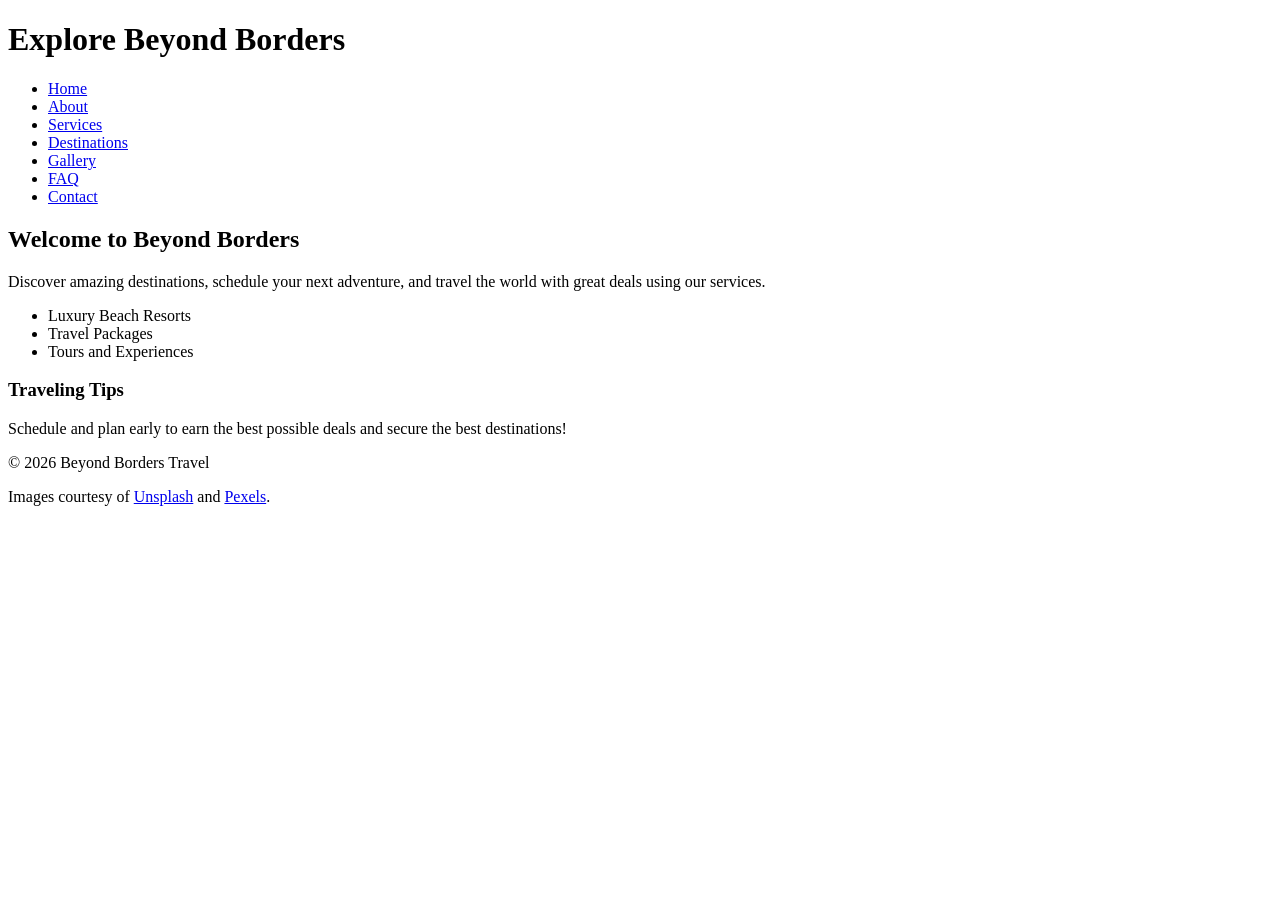
==== index.html @ 3f012196 "Update index.html" ====
<!DOCTYPE html>
<html lang="en">
<head>
  <meta charset="UTF-8">
  <title>Home - Explore the World</title>
</head>

<body>
  <header>
    <h1>Explore Beyond Borders</h1>
    <nav>
      <ul>
        <li><a href="index.html">Home</a></li>
        <li><a href="about.html">About</a></li>
        <li><a href="services.html">Services</a></li>
        <li><a href="destinations.html">Destinations</a></li>
        <li><a href="gallery.html">Gallery</a></li>
        <li><a href="faq.html">FAQ</a></li>
        <li><a href="contact.html">Contact</a></li>
      </ul>
    </nav>
  </header>

  <main>
    <section>
      <article>
        <h2>Welcome to Beyond Borders</h2>
        <p>Discover amazing destinations, schedule your next adventure, and travel the world with great deals using our services.</p>
        <ul>
          <li>Luxury Beach Resorts</li>
          <li>Travel Packages</li>
          <li>Tours and Experiences</li>
        </ul>
      </article>
    </section>

    <aside>
      <h3>Traveling Tips</h3>
      <p>Schedule and plan early to earn the best possible deals and secure the best destinations!</p>
    </aside>
  </main>

  <footer>
    <p>&copy; 2026 Beyond Borders Travel</p>
    <p>Images courtesy of 
    <a href="https://unsplash.com">Unsplash</a> and 
    <a href="https://www.pexels.com">Pexels</a>.</p>
  </footer>
</body>
</html>
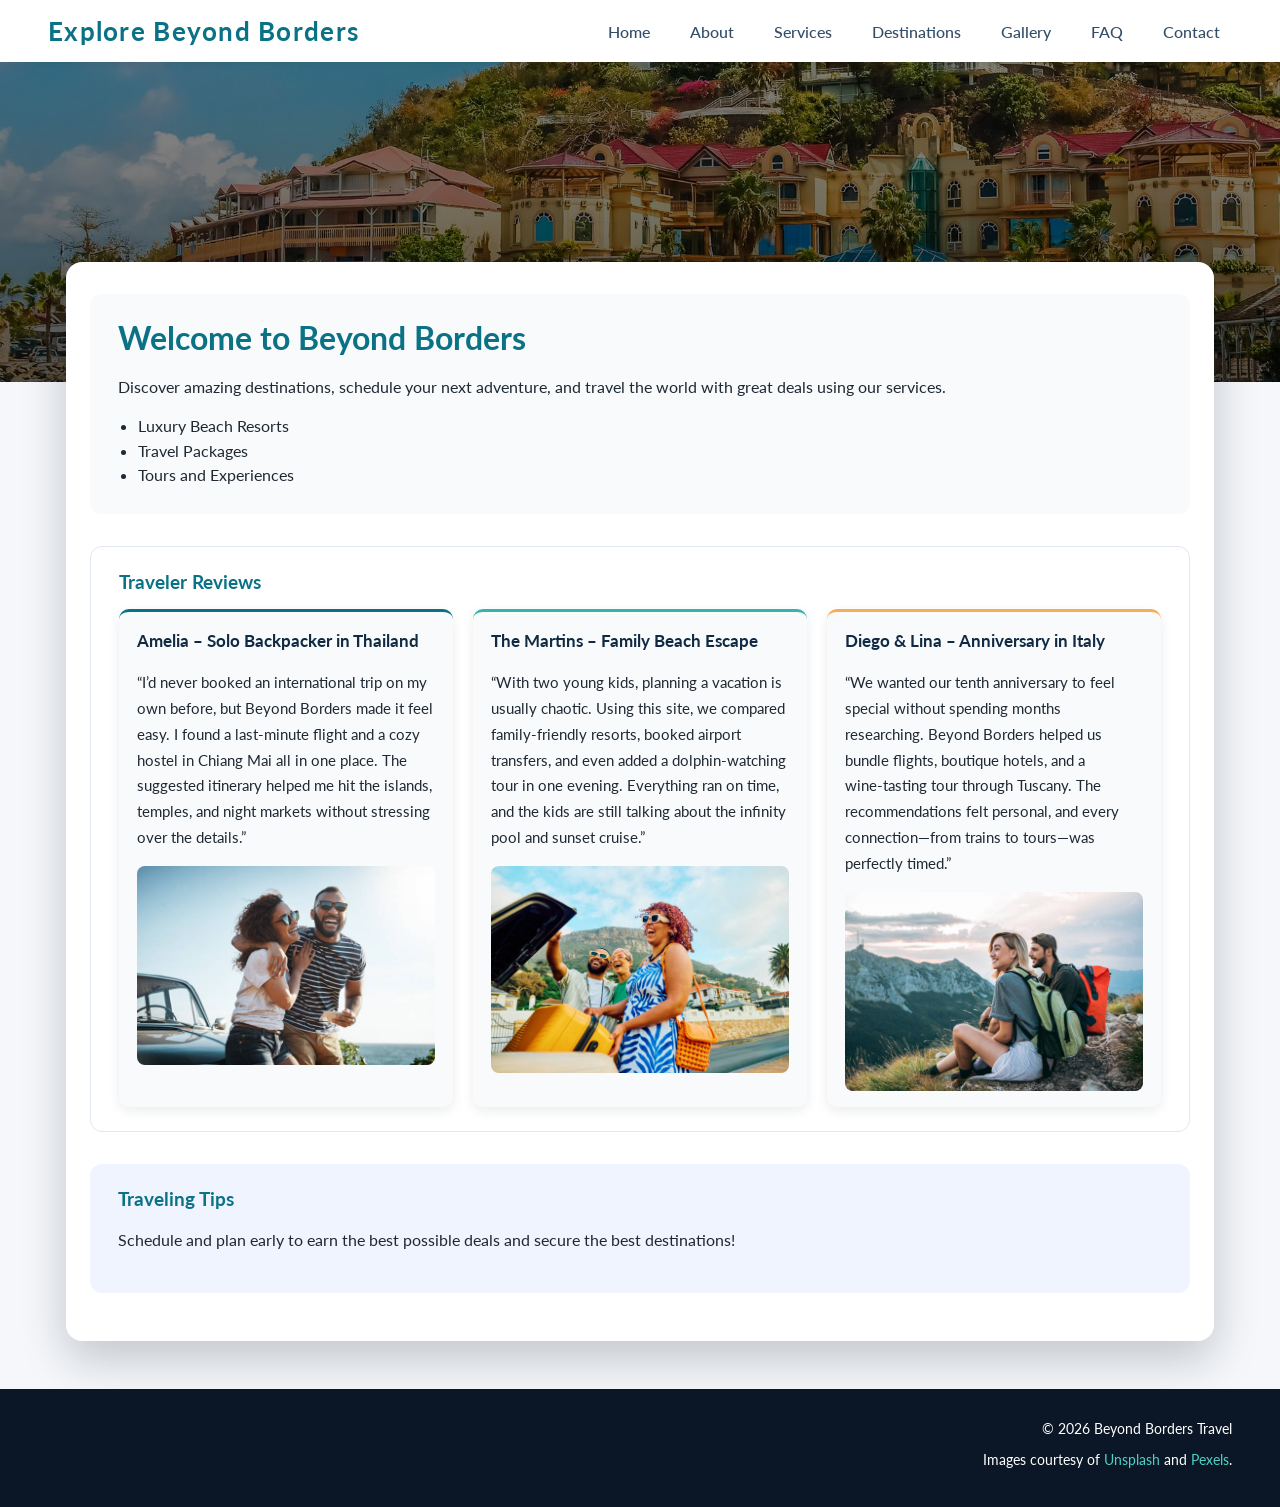
==== commit 63a27434: "Style home/about pages and add reviews Made-with: Cursor" ====
--- a/index.html
+++ b/index.html
@@ -3,6 +3,10 @@
 <head>
   <meta charset="UTF-8">
   <title>Home - Explore the World</title>
+  <link rel="preconnect" href="https://fonts.googleapis.com">
+  <link rel="preconnect" href="https://fonts.gstatic.com" crossorigin>
+  <link href="https://fonts.googleapis.com/css2?family=Lato:wght@300;400;700&display=swap" rel="stylesheet">
+  <link rel="stylesheet" href="index.css">
 </head>
 
 <body>
@@ -21,6 +25,8 @@
     </nav>
   </header>
 
+  <div class="hero-image"></div>
+
   <main>
     <section>
       <article>
@@ -32,6 +38,27 @@
           <li>Tours and Experiences</li>
         </ul>
       </article>
+    </section>
+
+    <section class="reviews">
+      <h3>Traveler Reviews</h3>
+      <div class="reviews-grid">
+        <article class="review-card goodreview1">
+          <h4>Amelia – Solo Backpacker in Thailand</h4>
+          <p>“I’d never booked an international trip on my own before, but Beyond Borders made it feel easy. I found a last-minute flight and a cozy hostel in Chiang Mai all in one place. The suggested itinerary helped me hit the islands, temples, and night markets without stressing over the details.”</p>
+          <img src="images/goodreview1.jpg" alt="Amelia enjoying her backpacking trip in Thailand">
+        </article>
+        <article class="review-card goodreview2">
+          <h4>The Martins – Family Beach Escape</h4>
+          <p>“With two young kids, planning a vacation is usually chaotic. Using this site, we compared family‑friendly resorts, booked airport transfers, and even added a dolphin‑watching tour in one evening. Everything ran on time, and the kids are still talking about the infinity pool and sunset cruise.”</p>
+          <img src="images/goodreview2.jpg" alt="The Martins family relaxing on a sunny beach resort">
+        </article>
+        <article class="review-card goodreview3">
+          <h4>Diego &amp; Lina – Anniversary in Italy</h4>
+          <p>“We wanted our tenth anniversary to feel special without spending months researching. Beyond Borders helped us bundle flights, boutique hotels, and a wine‑tasting tour through Tuscany. The recommendations felt personal, and every connection—from trains to tours—was perfectly timed.”</p>
+          <img src="images/goodreview3.jpg" alt="Diego and Lina celebrating their anniversary in Italy">
+        </article>
+      </div>
     </section>
 
     <aside>
--- a/index.css
+++ b/index.css
@@ -0,0 +1,176 @@
+body {
+    font-family: "Lato", sans-serif;
+    margin: 0;
+    background-color: #f5f7fa;
+    color: #1f2933;
+}
+
+header {
+    display: flex;
+    justify-content: space-between;
+    align-items: center;
+    padding: 1rem 3rem;
+    background: white;
+    box-shadow: 0 2px 8px rgba(0, 0, 0, 0.05);
+    position: sticky;
+    top: 0;
+    z-index: 10;
+}
+
+header h1 {
+    margin: 0;
+    font-size: 1.6rem;
+    letter-spacing: 0.05em;
+    color: #0b7285;
+}
+
+header nav ul {
+    list-style: none;
+    display: flex;
+    gap: 1rem;
+    margin: 0;
+    padding: 0;
+}
+
+header nav a {
+    text-decoration: none;
+    color: #334e68;
+    font-weight: 500;
+    padding: 0.35rem 0.75rem;
+    border-radius: 999px;
+    transition: background-color 0.2s ease, color 0.2s ease;
+}
+
+header nav a:hover {
+    background-color: #0b7285;
+    color: #ffffff;
+}
+
+.hero-image {
+    background-image:
+        linear-gradient(to bottom, rgba(0, 0, 0, 0.45), rgba(0, 0, 0, 0.65)),
+        url("images/background.jpg");
+    background-size: cover;
+    background-repeat: no-repeat;
+    background-position: center;
+    height: 320px;
+}
+
+main {
+    max-width: 1100px;
+    margin: -120px auto 3rem auto;
+    padding: 2rem 1.5rem 3rem 1.5rem;
+    background-color: #ffffff;
+    border-radius: 16px;
+    box-shadow: 0 18px 45px rgba(15, 23, 42, 0.22);
+}
+
+main h2 {
+    font-size: 2rem;
+    margin-top: 0;
+    margin-bottom: 0.75rem;
+    color: #0b7285;
+}
+
+main p {
+    line-height: 1.7;
+}
+
+section {
+    margin-bottom: 2rem;
+    padding: 1.5rem 1.75rem;
+    border-radius: 12px;
+    background-color: #f8fafc;
+}
+
+.reviews {
+    background-color: #ffffff;
+    border: 1px solid #e1e7f0;
+}
+
+.reviews h3 {
+    margin-top: 0;
+    margin-bottom: 1rem;
+    color: #0b7285;
+}
+
+.reviews-grid {
+    display: grid;
+    grid-template-columns: repeat(3, minmax(0, 1fr));
+    gap: 1.25rem;
+}
+
+.review-card {
+    background-color: #f8fafc;
+    border-radius: 10px;
+    padding: 1rem 1.1rem;
+    font-size: 0.95rem;
+    line-height: 1.6;
+    box-shadow: 0 4px 12px rgba(15, 23, 42, 0.08);
+}
+
+.review-card h4 {
+    margin-top: 0;
+    margin-bottom: 0.5rem;
+    font-size: 1.05rem;
+    color: #102a43;
+}
+
+.goodreview1 {
+    border-top: 3px solid #0b7285;
+}
+
+.goodreview2 {
+    border-top: 3px solid #38b2ac;
+}
+
+.goodreview3 {
+    border-top: 3px solid #f6ad55;
+}
+
+.review-card img {
+    display: block;
+    width: 100%;
+    height: auto;
+    margin-top: 0.75rem;
+    border-radius: 8px;
+    object-fit: cover;
+}
+
+section ul {
+    margin: 0.25rem 0 0;
+    padding-left: 1.25rem;
+}
+
+section ul li {
+    margin-bottom: 0.35rem;
+}
+
+aside {
+    padding: 1.5rem 1.75rem;
+    border-radius: 12px;
+    background-color: #f0f4ff;
+}
+
+aside h3 {
+    margin-top: 0;
+    margin-bottom: 0.75rem;
+    color: #0b7285;
+}
+
+footer {
+    text-align: right;
+    padding: 1rem 3rem 1.5rem 3rem;
+    background-color: #0b1727;
+    color: white;
+    font-size: 0.9rem;
+}
+
+footer a {
+    color: #4fd1c5;
+    text-decoration: none;
+}
+
+footer a:hover {
+    text-decoration: underline;
+}
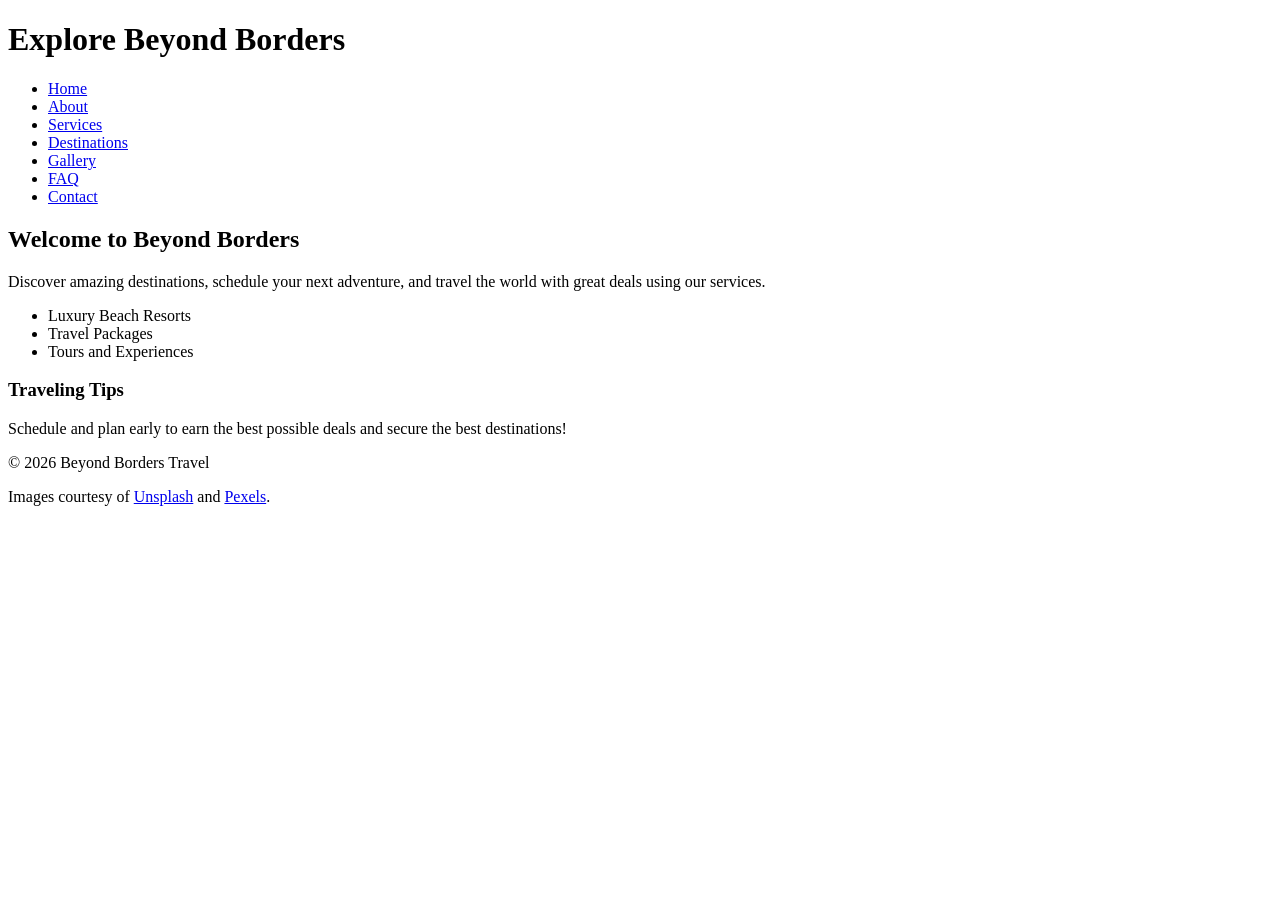
==== commit 2818ebde: "Revert "Style home/about pages and add reviews" This reverts commit 63a27434a97efc34bb5caef041b5740c" ====
--- a/index.html
+++ b/index.html
@@ -3,10 +3,6 @@
 <head>
   <meta charset="UTF-8">
   <title>Home - Explore the World</title>
-  <link rel="preconnect" href="https://fonts.googleapis.com">
-  <link rel="preconnect" href="https://fonts.gstatic.com" crossorigin>
-  <link href="https://fonts.googleapis.com/css2?family=Lato:wght@300;400;700&display=swap" rel="stylesheet">
-  <link rel="stylesheet" href="index.css">
 </head>
 
 <body>
@@ -25,8 +21,6 @@
     </nav>
   </header>
 
-  <div class="hero-image"></div>
-
   <main>
     <section>
       <article>
@@ -38,27 +32,6 @@
           <li>Tours and Experiences</li>
         </ul>
       </article>
-    </section>
-
-    <section class="reviews">
-      <h3>Traveler Reviews</h3>
-      <div class="reviews-grid">
-        <article class="review-card goodreview1">
-          <h4>Amelia – Solo Backpacker in Thailand</h4>
-          <p>“I’d never booked an international trip on my own before, but Beyond Borders made it feel easy. I found a last-minute flight and a cozy hostel in Chiang Mai all in one place. The suggested itinerary helped me hit the islands, temples, and night markets without stressing over the details.”</p>
-          <img src="images/goodreview1.jpg" alt="Amelia enjoying her backpacking trip in Thailand">
-        </article>
-        <article class="review-card goodreview2">
-          <h4>The Martins – Family Beach Escape</h4>
-          <p>“With two young kids, planning a vacation is usually chaotic. Using this site, we compared family‑friendly resorts, booked airport transfers, and even added a dolphin‑watching tour in one evening. Everything ran on time, and the kids are still talking about the infinity pool and sunset cruise.”</p>
-          <img src="images/goodreview2.jpg" alt="The Martins family relaxing on a sunny beach resort">
-        </article>
-        <article class="review-card goodreview3">
-          <h4>Diego &amp; Lina – Anniversary in Italy</h4>
-          <p>“We wanted our tenth anniversary to feel special without spending months researching. Beyond Borders helped us bundle flights, boutique hotels, and a wine‑tasting tour through Tuscany. The recommendations felt personal, and every connection—from trains to tours—was perfectly timed.”</p>
-          <img src="images/goodreview3.jpg" alt="Diego and Lina celebrating their anniversary in Italy">
-        </article>
-      </div>
     </section>
 
     <aside>
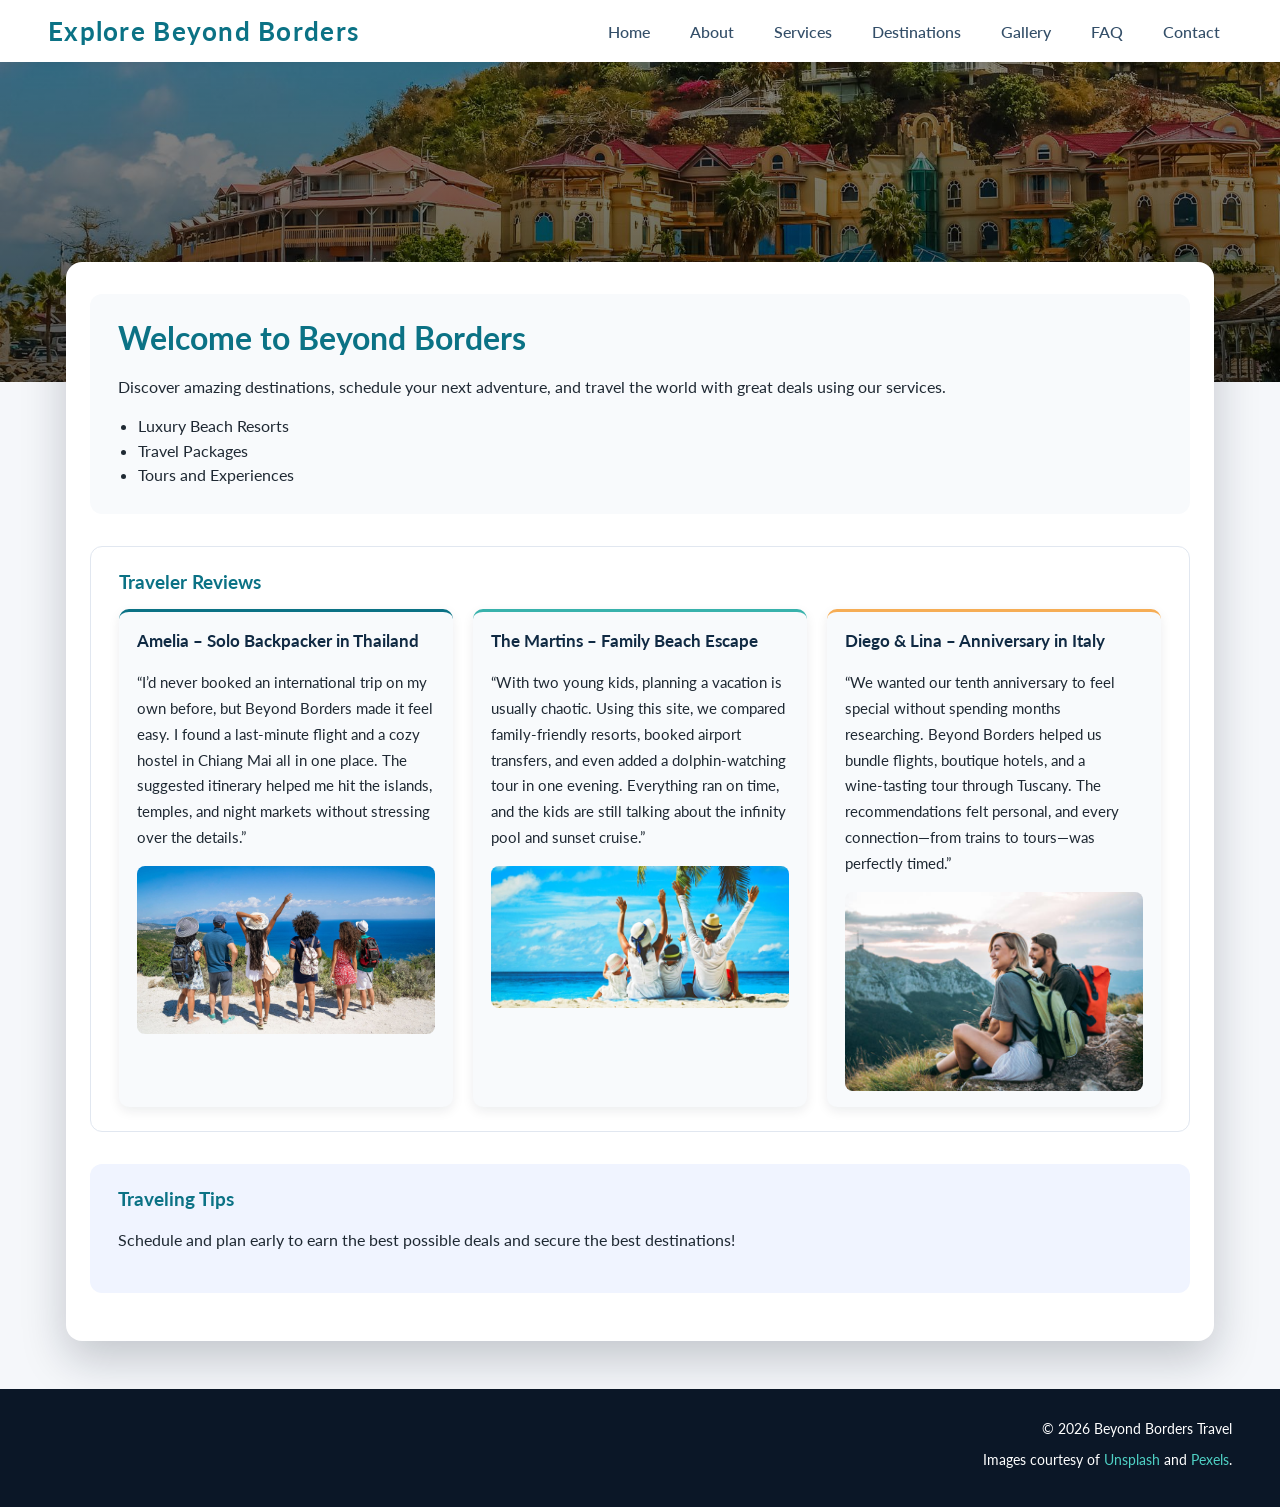
==== commit 6ca0119d: "Styling pages and added images" ====
--- a/index.html
+++ b/index.html
@@ -3,6 +3,10 @@
 <head>
   <meta charset="UTF-8">
   <title>Home - Explore the World</title>
+  <link rel="preconnect" href="https://fonts.googleapis.com">
+  <link rel="preconnect" href="https://fonts.gstatic.com" crossorigin>
+  <link href="https://fonts.googleapis.com/css2?family=Lato:wght@300;400;700&display=swap" rel="stylesheet">
+  <link rel="stylesheet" href="index.css">
 </head>
 
 <body>
@@ -21,6 +25,8 @@
     </nav>
   </header>
 
+  <div class="hero-image"></div>
+
   <main>
     <section>
       <article>
@@ -32,6 +38,27 @@
           <li>Tours and Experiences</li>
         </ul>
       </article>
+    </section>
+
+    <section class="reviews">
+      <h3>Traveler Reviews</h3>
+      <div class="reviews-grid">
+        <article class="review-card goodreview1">
+          <h4>Amelia – Solo Backpacker in Thailand</h4>
+          <p>“I’d never booked an international trip on my own before, but Beyond Borders made it feel easy. I found a last-minute flight and a cozy hostel in Chiang Mai all in one place. The suggested itinerary helped me hit the islands, temples, and night markets without stressing over the details.”</p>
+          <img src="images/goodreview1.jpg" alt="Amelia enjoying her backpacking trip in Thailand">
+        </article>
+        <article class="review-card goodreview2">
+          <h4>The Martins – Family Beach Escape</h4>
+          <p>“With two young kids, planning a vacation is usually chaotic. Using this site, we compared family‑friendly resorts, booked airport transfers, and even added a dolphin‑watching tour in one evening. Everything ran on time, and the kids are still talking about the infinity pool and sunset cruise.”</p>
+          <img src="images/goodreview2.jpg" alt="The Martins family relaxing on a sunny beach resort">
+        </article>
+        <article class="review-card goodreview3">
+          <h4>Diego &amp; Lina – Anniversary in Italy</h4>
+          <p>“We wanted our tenth anniversary to feel special without spending months researching. Beyond Borders helped us bundle flights, boutique hotels, and a wine‑tasting tour through Tuscany. The recommendations felt personal, and every connection—from trains to tours—was perfectly timed.”</p>
+          <img src="images/goodreview3.jpg" alt="Diego and Lina celebrating their anniversary in Italy">
+        </article>
+      </div>
     </section>
 
     <aside>
--- a/index.css
+++ b/index.css
@@ -0,0 +1,176 @@
+body {
+    font-family: "Lato", sans-serif;
+    margin: 0;
+    background-color: #f5f7fa;
+    color: #1f2933;
+}
+
+header {
+    display: flex;
+    justify-content: space-between;
+    align-items: center;
+    padding: 1rem 3rem;
+    background: white;
+    box-shadow: 0 2px 8px rgba(0, 0, 0, 0.05);
+    position: sticky;
+    top: 0;
+    z-index: 10;
+}
+
+header h1 {
+    margin: 0;
+    font-size: 1.6rem;
+    letter-spacing: 0.05em;
+    color: #0b7285;
+}
+
+header nav ul {
+    list-style: none;
+    display: flex;
+    gap: 1rem;
+    margin: 0;
+    padding: 0;
+}
+
+header nav a {
+    text-decoration: none;
+    color: #334e68;
+    font-weight: 500;
+    padding: 0.35rem 0.75rem;
+    border-radius: 999px;
+    transition: background-color 0.2s ease, color 0.2s ease;
+}
+
+header nav a:hover {
+    background-color: #0b7285;
+    color: #ffffff;
+}
+
+.hero-image {
+    background-image:
+        linear-gradient(to bottom, rgba(0, 0, 0, 0.45), rgba(0, 0, 0, 0.65)),
+        url("images/background.jpg");
+    background-size: cover;
+    background-repeat: no-repeat;
+    background-position: center;
+    height: 320px;
+}
+
+main {
+    max-width: 1100px;
+    margin: -120px auto 3rem auto;
+    padding: 2rem 1.5rem 3rem 1.5rem;
+    background-color: #ffffff;
+    border-radius: 16px;
+    box-shadow: 0 18px 45px rgba(15, 23, 42, 0.22);
+}
+
+main h2 {
+    font-size: 2rem;
+    margin-top: 0;
+    margin-bottom: 0.75rem;
+    color: #0b7285;
+}
+
+main p {
+    line-height: 1.7;
+}
+
+section {
+    margin-bottom: 2rem;
+    padding: 1.5rem 1.75rem;
+    border-radius: 12px;
+    background-color: #f8fafc;
+}
+
+.reviews {
+    background-color: #ffffff;
+    border: 1px solid #e1e7f0;
+}
+
+.reviews h3 {
+    margin-top: 0;
+    margin-bottom: 1rem;
+    color: #0b7285;
+}
+
+.reviews-grid {
+    display: grid;
+    grid-template-columns: repeat(3, minmax(0, 1fr));
+    gap: 1.25rem;
+}
+
+.review-card {
+    background-color: #f8fafc;
+    border-radius: 10px;
+    padding: 1rem 1.1rem;
+    font-size: 0.95rem;
+    line-height: 1.6;
+    box-shadow: 0 4px 12px rgba(15, 23, 42, 0.08);
+}
+
+.review-card h4 {
+    margin-top: 0;
+    margin-bottom: 0.5rem;
+    font-size: 1.05rem;
+    color: #102a43;
+}
+
+.goodreview1 {
+    border-top: 3px solid #0b7285;
+}
+
+.goodreview2 {
+    border-top: 3px solid #38b2ac;
+}
+
+.goodreview3 {
+    border-top: 3px solid #f6ad55;
+}
+
+.review-card img {
+    display: block;
+    width: 100%;
+    height: auto;
+    margin-top: 0.75rem;
+    border-radius: 8px;
+    object-fit: cover;
+}
+
+section ul {
+    margin: 0.25rem 0 0;
+    padding-left: 1.25rem;
+}
+
+section ul li {
+    margin-bottom: 0.35rem;
+}
+
+aside {
+    padding: 1.5rem 1.75rem;
+    border-radius: 12px;
+    background-color: #f0f4ff;
+}
+
+aside h3 {
+    margin-top: 0;
+    margin-bottom: 0.75rem;
+    color: #0b7285;
+}
+
+footer {
+    text-align: right;
+    padding: 1rem 3rem 1.5rem 3rem;
+    background-color: #0b1727;
+    color: white;
+    font-size: 0.9rem;
+}
+
+footer a {
+    color: #4fd1c5;
+    text-decoration: none;
+}
+
+footer a:hover {
+    text-decoration: underline;
+}
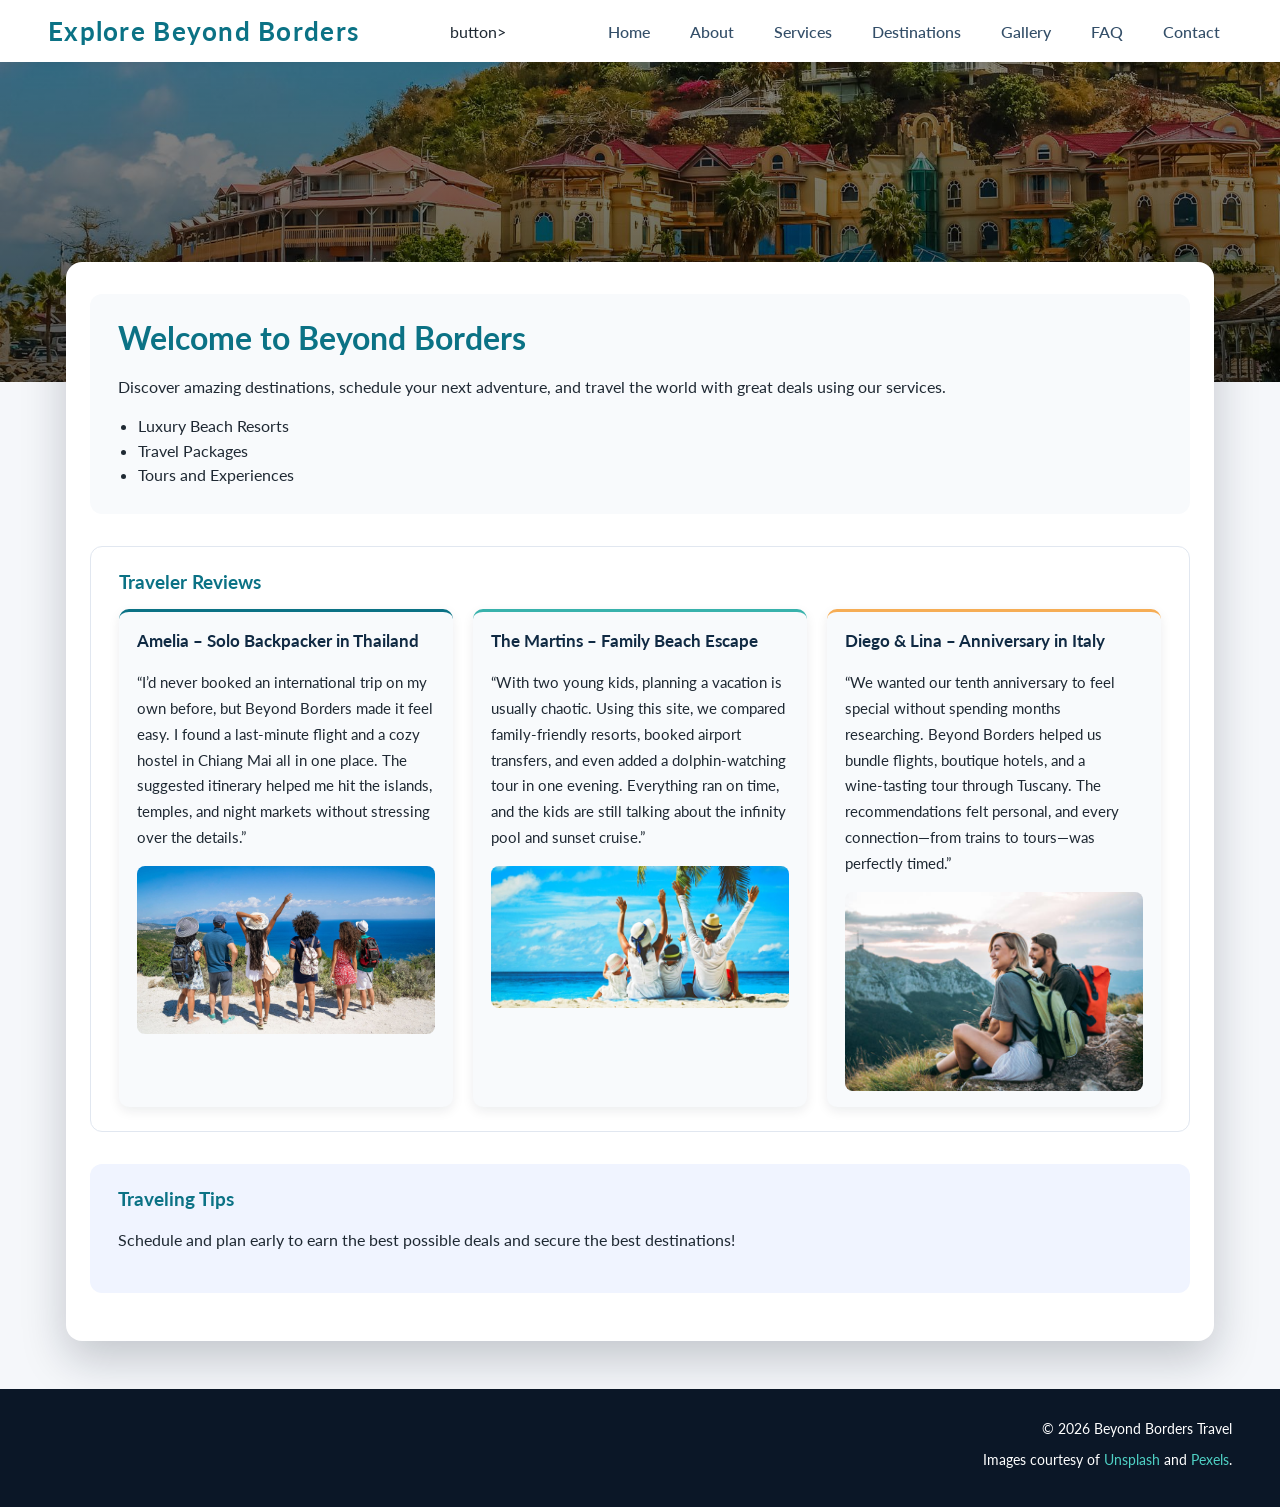
==== commit 3e4a2cf9: "Update index.html" ====
--- a/index.html
+++ b/index.html
@@ -2,6 +2,7 @@
 <html lang="en">
 <head>
   <meta charset="UTF-8">
+  <meta name="viewport" content="width=device-width, initial-scale=1.0">
   <title>Home - Explore the World</title>
   <link rel="preconnect" href="https://fonts.googleapis.com">
   <link rel="preconnect" href="https://fonts.gstatic.com" crossorigin>
@@ -12,6 +13,7 @@
 <body>
   <header>
     <h1>Explore Beyond Borders</h1>
+     <button class ="menu-toggle">☰</button>button>
     <nav>
       <ul>
         <li><a href="index.html">Home</a></li>
@@ -73,6 +75,14 @@
     <a href="https://unsplash.com">Unsplash</a> and 
     <a href="https://www.pexels.com">Pexels</a>.</p>
   </footer>
+
+  <script>
+    const toggle = document.querySelector(".menu-toggle");
+    const nav = document.querySelector("header nav");
+    toggle.addEventListener("click", () => {
+      nav.classList.toggle("active");
+    });
+  </script>
 </body>
 </html>
 
--- a/index.css
+++ b/index.css
@@ -27,6 +27,7 @@
 header nav ul {
     list-style: none;
     display: flex;
+    flex-wrap: wrap;
     gap: 1rem;
     margin: 0;
     padding: 0;
@@ -131,6 +132,7 @@
 .review-card img {
     display: block;
     width: 100%;
+    max-width: 100%;
     height: auto;
     margin-top: 0.75rem;
     border-radius: 8px;
@@ -174,3 +176,71 @@
 footer a:hover {
     text-decoration: underline;
 }
+
+.menu-toggle { 
+    display: none;
+    font-size: 1.8rem;
+    background: none;
+    border: none;
+    cursor: pointer;
+}
+
+@media (max-width: 900px) {
+
+header {
+    flex-direction: column;
+    align-items: flex-start;
+    gap: 1rem;
+}
+
+.reviews-grid {
+    grid-template-columns: repeat(2, 1fr); /* 2 columns */
+}
+
+main {
+    padding: 2rem;
+}
+
+footer {
+    text-align: center;
+}
+
+}
+
+@media (max-width: 600px) {
+
+header {
+    padding: 1rem;
+}
+
+header h1 {
+    font-size: 1.3rem;
+}
+
+header nav ul {
+    flex-direction: column;
+    width: 100%;
+}
+
+header nav a {
+    display: block;
+}
+
+.hero-image {
+    height: 200px;
+}
+
+main {
+    margin: -80px 1rem 2rem 1rem;
+    padding: 1.5rem;
+}
+
+.reviews-grid {
+    grid-template-columns: 1fr; /* 1 column */
+}
+
+footer {
+    padding: 1rem;
+}
+
+}
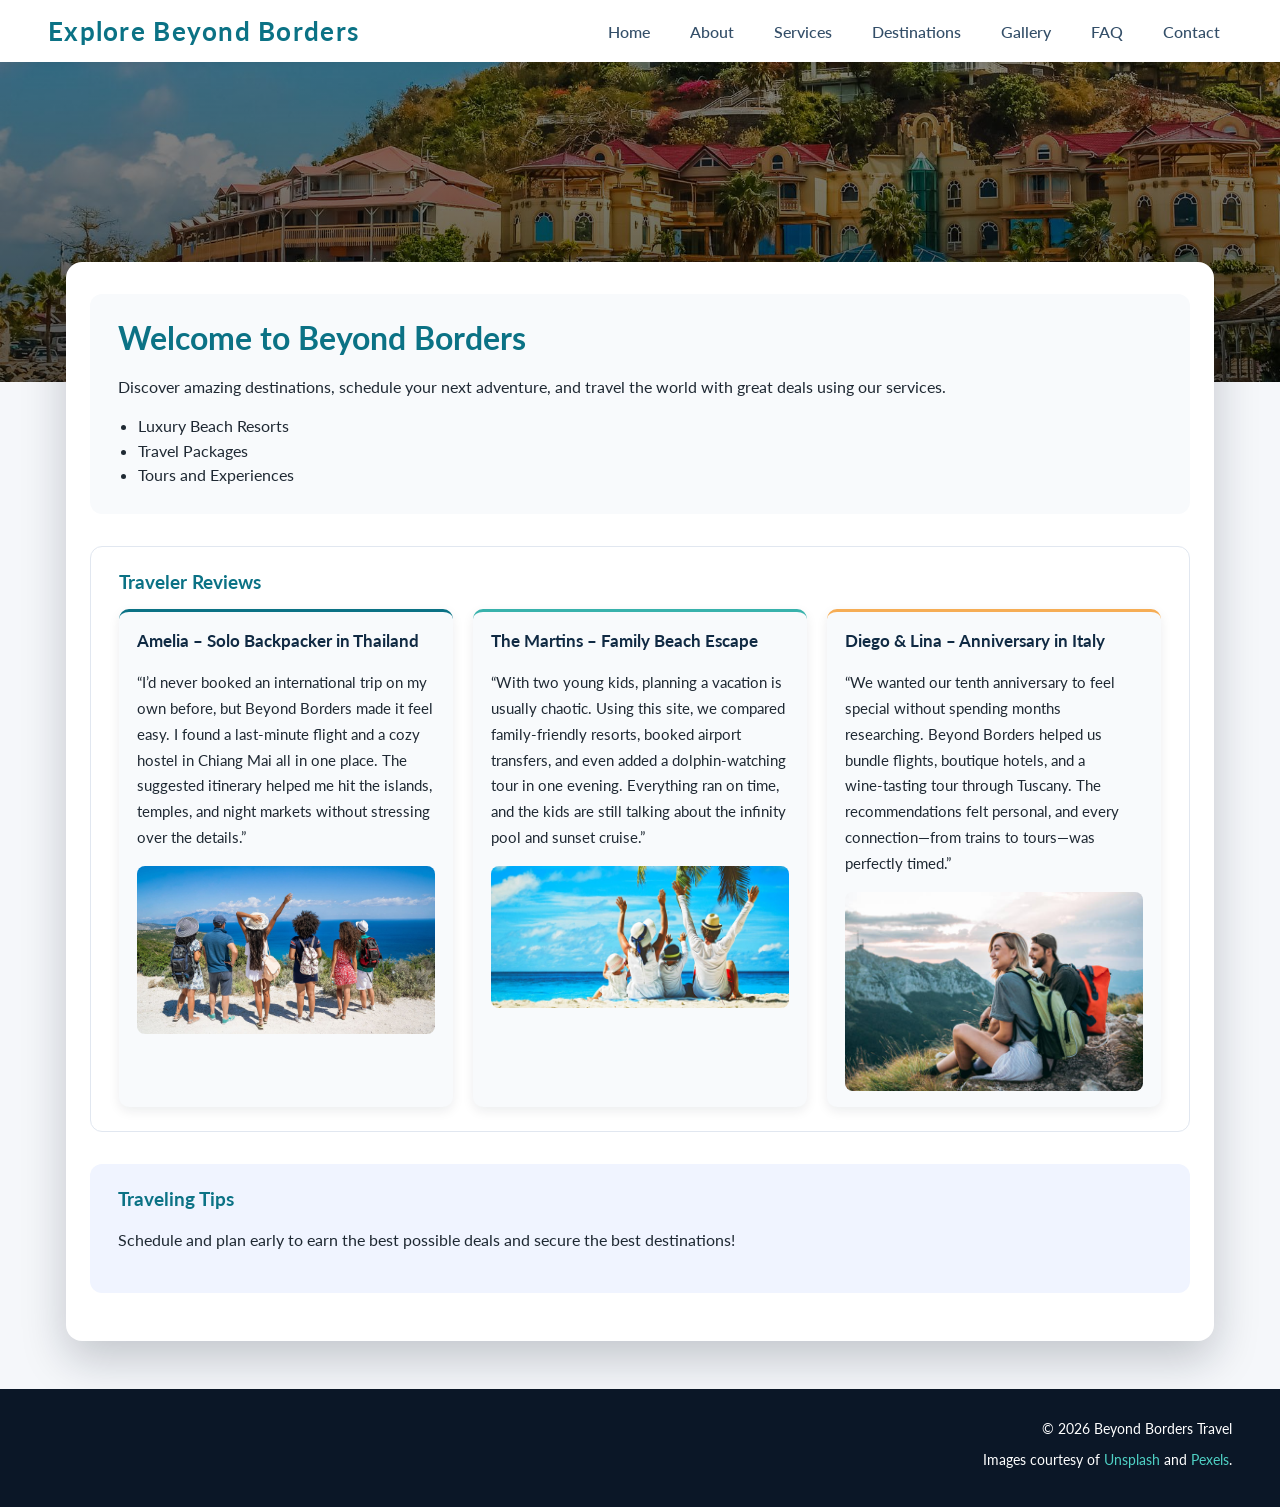
==== commit 09660be3: "mobile and ipad formatting fix" ====
--- a/index.html
+++ b/index.html
@@ -13,7 +13,7 @@
 <body>
   <header>
     <h1>Explore Beyond Borders</h1>
-     <button class ="menu-toggle">☰</button>button>
+    <button class="menu-toggle">☰</button>
     <nav>
       <ul>
         <li><a href="index.html">Home</a></li>
--- a/index.css
+++ b/index.css
@@ -211,18 +211,34 @@
 
 header {
     padding: 1rem;
+    flex-wrap: wrap;
 }
 
 header h1 {
     font-size: 1.3rem;
+}
+
+.menu-toggle {
+    display: block;
+}
+
+header nav {
+    display: none;
+    width: 100%;
 }
 
 header nav ul {
     flex-direction: column;
     width: 100%;
+    background: white;
+    padding-top: 1rem;
 }
 
 header nav a {
+    display: block;
+}
+
+header nav.active {
     display: block;
 }
 
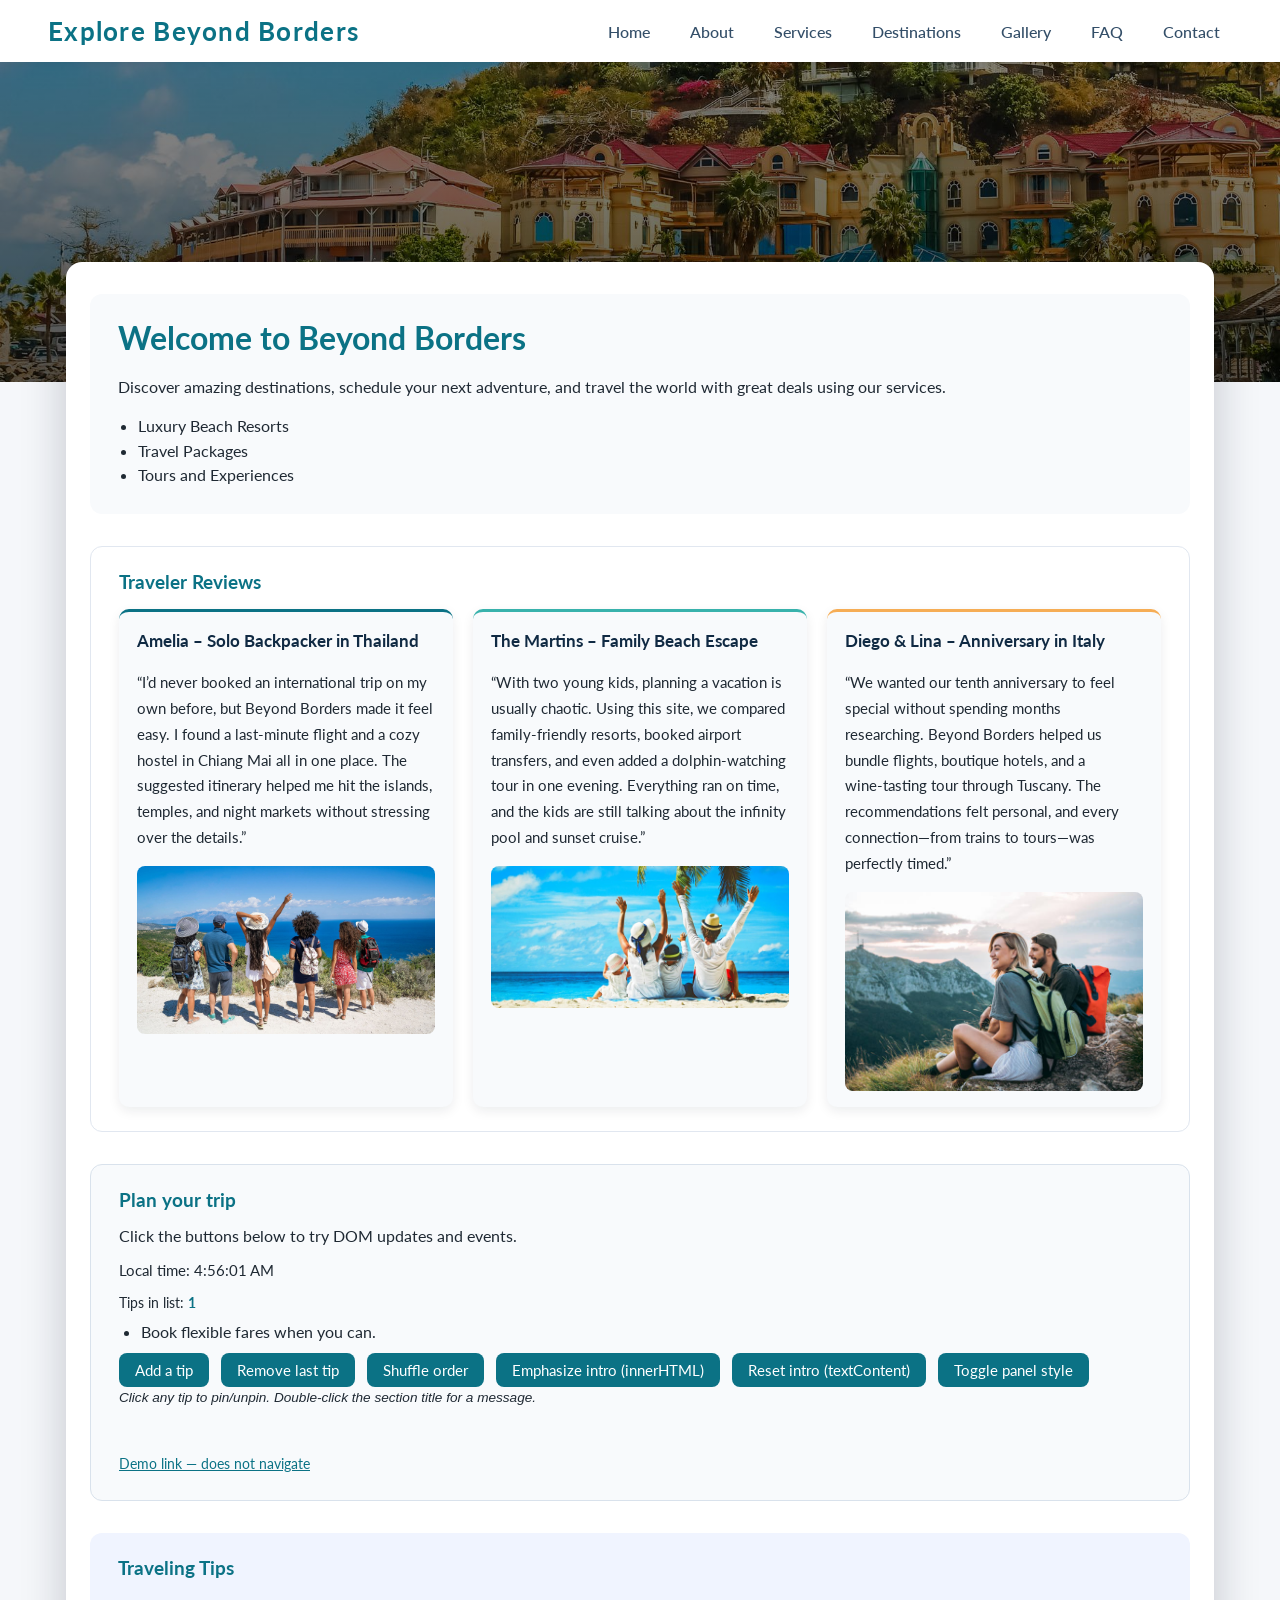
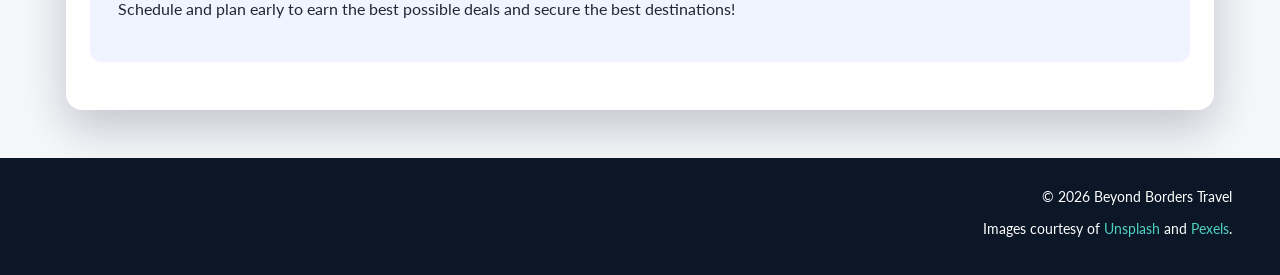
==== commit 0e6be1e4: "Added interactive portion to all pages" ====
--- a/index.html
+++ b/index.html
@@ -8,6 +8,7 @@
   <link rel="preconnect" href="https://fonts.gstatic.com" crossorigin>
   <link href="https://fonts.googleapis.com/css2?family=Lato:wght@300;400;700&display=swap" rel="stylesheet">
   <link rel="stylesheet" href="index.css">
+  <link rel="stylesheet" href="site-components.css">
 </head>
 
 <body>
@@ -63,6 +64,29 @@
       </div>
     </section>
 
+    <section class="interactive-tips interactive-tips-sync" id="tipsPanel" aria-labelledby="tips-heading">
+      <h3 id="tips-heading">Plan your trip</h3>
+      <p id="tripIntro">Click the buttons below to try DOM updates and events.</p>
+      <p id="liveClock" class="live-clock" aria-live="polite"></p>
+      <p class="tip-count-line">Tips in list: <span id="tipCount">1</span></p>
+      <ul id="tipsList">
+        <li>Book flexible fares when you can.</li>
+      </ul>
+      <div class="tips-actions">
+        <button type="button" id="addTipBtn">Add a tip</button>
+        <button type="button" id="removeLastTipBtn">Remove last tip</button>
+        <button type="button" id="shuffleTipsBtn">Shuffle order</button>
+        <button type="button" id="emphasizeIntroBtn">Emphasize intro (innerHTML)</button>
+        <button type="button" id="resetIntroBtn">Reset intro (textContent)</button>
+        <button type="button" id="togglePanelBtn">Toggle panel style</button>
+      </div>
+      <p class="demo-hint">Click any tip to pin/unpin. Double-click the section title for a message.</p>
+      <p id="tipStatus" class="tip-status" aria-live="polite"></p>
+      <p class="demo-link-wrap">
+        <a href="#" id="demoStayLink">Demo link — does not navigate</a>
+      </p>
+    </section>
+
     <aside>
       <h3>Traveling Tips</h3>
       <p>Schedule and plan early to earn the best possible deals and secure the best destinations!</p>
@@ -76,13 +100,7 @@
     <a href="https://www.pexels.com">Pexels</a>.</p>
   </footer>
 
-  <script>
-    const toggle = document.querySelector(".menu-toggle");
-    const nav = document.querySelector("header nav");
-    toggle.addEventListener("click", () => {
-      nav.classList.toggle("active");
-    });
-  </script>
+  <script src="site.js" defer></script>
 </body>
 </html>
 
--- a/site-components.css
+++ b/site-components.css
@@ -0,0 +1,153 @@
+/* Shared "Plan your trip" interactive block (used on all pages) */
+
+.interactive-tips {
+    border: 1px solid #d9e2ec;
+    transition: background-color 0.25s ease, border-color 0.25s ease;
+}
+
+.interactive-tips.tips-panel-accent {
+    background-color: #e6fffa;
+    border-color: #0b7285;
+}
+
+.live-clock {
+    margin: 0.5rem 0 0;
+    font-size: 0.95rem;
+    font-variant-numeric: tabular-nums;
+    color: #486581;
+}
+
+.tip-count-line {
+    margin: 0.35rem 0 0.75rem;
+    font-size: 0.9rem;
+    color: #52606d;
+}
+
+#tipCount {
+    font-weight: 700;
+    color: #0b7285;
+}
+
+.demo-hint {
+    margin: 0.75rem 0 0;
+    font-size: 0.85rem;
+    color: #627d98;
+    font-style: italic;
+}
+
+#tipsList li.tip-pinned {
+    font-weight: 700;
+    border-left: 4px solid #0b7285;
+    padding-left: 0.5rem;
+    margin-left: -0.5rem;
+}
+
+.tips-actions {
+    display: flex;
+    flex-wrap: wrap;
+    gap: 0.75rem;
+    margin-top: 1rem;
+}
+
+.tips-actions button {
+    font-family: inherit;
+    font-size: 0.95rem;
+    padding: 0.5rem 1rem;
+    border-radius: 8px;
+    border: none;
+    background-color: #0b7285;
+    color: #fff;
+    cursor: pointer;
+}
+
+.tips-actions button:hover {
+    background-color: #086972;
+}
+
+.tip-status {
+    margin-top: 1rem;
+    font-size: 0.9rem;
+    color: #52606d;
+    min-height: 1.25em;
+}
+
+#tipsList li.tip-hover {
+    background-color: #e6f6f8;
+    border-radius: 6px;
+    padding: 0.15rem 0.35rem;
+    margin-left: -0.35rem;
+}
+
+.demo-link-wrap {
+    margin-top: 0.75rem;
+    margin-bottom: 0;
+    font-size: 0.9rem;
+}
+
+.demo-link-wrap a {
+    color: #0b7285;
+}
+
+#tripIntro code {
+    font-size: 0.92em;
+    background: #f1f5f9;
+    padding: 0.1em 0.35em;
+    border-radius: 4px;
+}
+
+/*
+ * about.html intentionally omits .interactive-tips-sync so it keeps matching about.css only.
+ * Other pages use generic section/list rules (flex gaps, card-style lis, large p margins);
+ * this block resets the demo to match the about-page look.
+ */
+main section.interactive-tips.interactive-tips-sync {
+    display: block;
+    gap: 0;
+    margin-bottom: 2rem;
+    padding: 1.5rem 1.75rem;
+    border-radius: 12px;
+    background-color: #f8fafc;
+    box-sizing: border-box;
+}
+
+main section.interactive-tips.interactive-tips-sync > h3 {
+    margin-top: 0;
+    margin-bottom: 0.75rem;
+    color: #0b7285;
+}
+
+main section.interactive-tips.interactive-tips-sync > p {
+    line-height: 1.65;
+    margin-top: 0;
+    margin-bottom: 0.5rem;
+    color: #1f2933;
+}
+
+main section.interactive-tips.interactive-tips-sync > p.tip-status {
+    margin-top: 1rem;
+}
+
+main section.interactive-tips.interactive-tips-sync > .tips-actions {
+    margin-top: 0.75rem;
+}
+
+main section.interactive-tips.interactive-tips-sync > p.demo-link-wrap {
+    margin-bottom: 0;
+}
+
+main section.interactive-tips.interactive-tips-sync #tipsList {
+    list-style: disc;
+    margin: 0.35rem 0 0.5rem;
+    padding-left: 1.35rem;
+}
+
+main section.interactive-tips.interactive-tips-sync #tipsList li {
+    background: transparent;
+    border: none;
+    border-radius: 0;
+    padding: 0;
+    margin-bottom: 0.35rem;
+    color: inherit;
+    transition: none;
+    box-shadow: none;
+}
